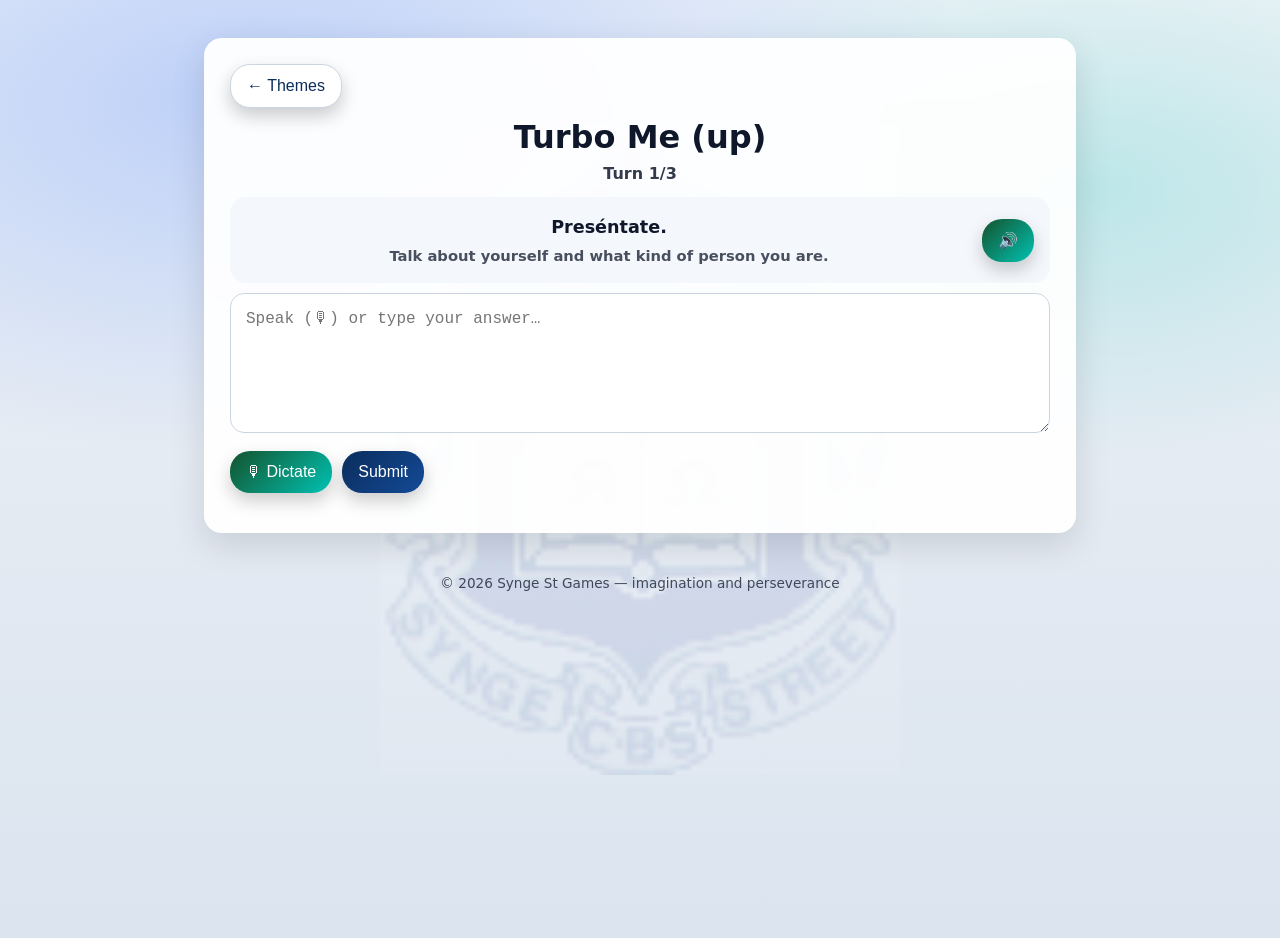
==== play.html @ 722612bc "Add files via upload" ====
<!doctype html>
<html lang="en">
<head>
  <meta charset="utf-8" />
  <title>Turbo Me (up)</title>
  <meta name="viewport" content="width=device-width, initial-scale=1" />
  <link rel="stylesheet" href="style.css" />
</head>
<body>

<main class="wrap playWrap">
  <div class="topBar">
    <button id="homeBtn" class="ghost" type="button">← Themes</button>
    <div class="pill" id="pill">Theme · Tense</div>
  </div>

  <h1>Turbo Me (up)</h1>
  <div class="turnLine">Turn <span id="turnNo">1</span>/3</div>

  <div class="taskBox taskBoxSolo">
    <span id="question">Loading question…</span>
    <button id="readQ" class="smallBtn" type="button">🔊</button>
  </div>

  <textarea
    id="answer"
    autocomplete="off"
    autocorrect="off"
    autocapitalize="off"
    spellcheck="false"
    placeholder="Speak (🎙) or type your answer…"
  ></textarea>

  <div class="controls">
    <button id="recordBtn" class="smallBtn" type="button">🎙 Dictate</button>
    <button id="submitBtn" type="button">Submit</button>
  </div>

  <section id="out" class="card hidden"></section>
</main>

<footer>© 2026 Synge St Games — imagination and perseverance</footer>

<script>
  const WORKER_URL = "https://royal-butterfly-00d8.seansynge.workers.dev";

  window.classifyAnswer = async function (payload) {
    const res = await fetch(WORKER_URL, {
      method: "POST",
      headers: {
        "Content-Type": "application/json"
      },
      body: JSON.stringify(payload)
    });

    const text = await res.text();

    if (!res.ok) {
      console.error("Worker HTTP error:", res.status, text);
      throw new Error("Worker request failed");
    }

    try {
      return JSON.parse(text);
    } catch (err) {
      console.error("Worker JSON parse error:", text);
      throw new Error("Worker returned invalid JSON");
    }
  };

  window.transcribeAudio = async function (blob, language = "es") {
    const fd = new FormData();
    fd.append("audio", blob, "speech.webm");
    fd.append("language", language);

    const res = await fetch(`${WORKER_URL}/transcribe`, {
      method: "POST",
      body: fd
    });

    const text = await res.text();

    if (!res.ok) {
      console.error("Transcribe HTTP error:", res.status, text);
      throw new Error("Transcription failed");
    }

    try {
      return JSON.parse(text);
    } catch (err) {
      console.error("Transcribe JSON parse error:", text);
      throw new Error("Transcription returned invalid JSON");
    }
  };
</script>

<script src="script.js"></script>

</body>
</html>
---- style.css ----
:root{
  --navy:#0b2d5c;
  --blue:#2b6cff;
  --teal:#00c2b3;
  --gold:#ffd43b;
  --panel:rgba(255,255,255,0.94);
  --ink:#0f172a;
}

body{
  margin:0;
  min-height:100vh;
  font-family:system-ui,-apple-system,Segoe UI,Roboto,sans-serif;
  background:
  radial-gradient(1200px 600px at 20% 10%, rgba(43,108,255,.25), transparent 60%),
  radial-gradient(900px 500px at 85% 20%, rgba(0,194,179,.20), transparent 55%),
  linear-gradient(#eef2f7,#dbe4ef);
  color:var(--ink);
  position:relative;
}

body::before{
  content:"";
  position:fixed;
  inset:0;
  background:url("crest.png") center center no-repeat;
  background-size:520px;
  opacity:0.10;
  pointer-events:none;
  z-index:0;
}

.wrap{
  position:relative;
  z-index:1;
  width:min(820px,92vw);
  margin:36px auto 24px;
  padding:26px;
  background:var(--panel);
  border-radius:18px;
  box-shadow:0 12px 35px rgba(0,0,0,0.12);
  backdrop-filter:blur(2px);
}

.playWrap{
  margin-top:38px;
}

h1{
  text-align:center;
  margin:10px 0 8px;
}

.sub{
  text-align:center;
  margin-bottom:18px;
  opacity:.9;
  font-size:1.02rem;
}

.turnLine{
  text-align:center;
  font-weight:800;
  margin:6px 0 14px;
  opacity:.85;
}

footer{
  text-align:center;
  padding:18px;
  font-size:.85rem;
  opacity:.75;
}

.topBar{
  display:flex;
  justify-content:space-between;
  align-items:center;
  gap:10px;
  margin-bottom:10px;
}

.pill{
  padding:8px 14px;
  border-radius:999px;
  font-weight:700;
  font-size:.9rem;
  background:linear-gradient(135deg,rgba(43,108,255,.25),rgba(0,194,179,.25));
  border:1px solid rgba(43,108,255,.3);
}

.taskBox{
  display:flex;
  align-items:center;
  gap:10px;
  margin:14px 0 10px;
}

.taskBoxSolo{
  justify-content:center;
  text-align:center;
  background:#f4f7fb;
  border-radius:16px;
  padding:18px 16px;
}

#question{
  flex:1;
  font-weight:800;
  font-size:1.1rem;
  line-height:1.4;
}

textarea{
  width:100%;
  min-height:140px;
  padding:15px;
  font-size:1rem;
  border-radius:14px;
  border:1px solid #cbd5e1;
  margin-bottom:14px;
  resize:vertical;
  box-sizing:border-box;
}

.controls{
  display:flex;
  gap:10px;
  margin-bottom:14px;
  flex-wrap:wrap;
}

button{
  padding:12px 16px;
  border-radius:20px;
  border:none;
  font-size:1rem;
  cursor:pointer;
  color:white;
  background:linear-gradient(135deg,var(--navy),#134a97);
  box-shadow:0 8px 18px rgba(0,0,0,0.2);
  transition:all .15s ease;
  white-space:normal;
}

button:hover{
  transform:translateY(-1px);
  background:linear-gradient(135deg,#134a97,var(--blue));
}

button:active{
  transform:translateY(1px);
}

button:disabled{
  opacity:.65;
  cursor:not-allowed;
  transform:none;
}

.smallBtn{
  background:linear-gradient(135deg,#14532d,var(--teal));
}

.ghost{
  background:#ffffff;
  color:var(--navy);
  border:1px solid #cbd5e1;
}

.ghost:hover{
  background:#f2f6ff;
}

.card{
  padding:18px;
  border-radius:14px;
  background:#f4f7fb;
  margin-top:15px;
}

.hidden{
  display:none;
}

.grid{
  display:grid;
  grid-template-columns:repeat(2,1fr);
  gap:14px;
}

@media (min-width:760px){
  .grid{
    grid-template-columns:repeat(3,1fr);
  }
}

.grid3{
  display:grid;
  grid-template-columns:1fr;
  gap:14px;
}

@media (min-width:760px){
  .grid3{
    grid-template-columns:repeat(3,1fr);
  }
}

.tile{
  text-align:left;
  padding:16px;
  border-radius:16px;
  background:linear-gradient(135deg,var(--navy),#0f3b7a);
  color:white;
  min-height:118px;
  display:flex;
  flex-direction:column;
  justify-content:space-between;
  transition:all .15s ease;
}

.tile:hover{
  background:linear-gradient(135deg,#0f3b7a,var(--blue));
  transform:translateY(-2px);
}

.tile:nth-child(4n+1),
.tileSmall:nth-child(4n+1){
  background:linear-gradient(135deg,var(--navy),#0f3b7a);
}

.tile:nth-child(4n+1):hover,
.tileSmall:nth-child(4n+1):hover{
  background:linear-gradient(135deg,#0f3b7a,var(--blue));
}

.tile:nth-child(4n+2),
.tileSmall:nth-child(4n+2){
  background:linear-gradient(135deg,#14532d,var(--teal));
}

.tile:nth-child(4n+2):hover,
.tileSmall:nth-child(4n+2):hover{
  background:linear-gradient(135deg,#0f766e,#14b8a6);
}

.tile:nth-child(4n+3),
.tileSmall:nth-child(4n+3){
  background:linear-gradient(135deg,#7c2d12,#f59e0b);
}

.tile:nth-child(4n+3):hover,
.tileSmall:nth-child(4n+3):hover{
  background:linear-gradient(135deg,#9a3412,#fbbf24);
}

.tile:nth-child(4n),
.tileSmall:nth-child(4n){
  background:linear-gradient(135deg,#5b21b6,#7c3aed);
}

.tile:nth-child(4n):hover,
.tileSmall:nth-child(4n):hover{
  background:linear-gradient(135deg,#6d28d9,#8b5cf6);
}

.tileTop{
  display:flex;
  gap:12px;
  align-items:flex-start;
}

.tileIcon{
  font-size:1.7rem;
  line-height:1;
  flex:0 0 auto;
}

.tileTitle{
  font-weight:900;
  line-height:1.25;
  word-break:break-word;
}

.tileMeta{
  font-size:.88rem;
  opacity:.9;
  margin-top:6px;
  line-height:1.3;
  white-space:normal;
}

.tileCTA{
  margin-top:12px;
  font-size:.9rem;
}

.tileSmall{
  text-align:center;
  padding:18px;
  border-radius:16px;
  background:linear-gradient(135deg,var(--navy),#0f3b7a);
  color:white;
  min-height:96px;
  font-weight:900;
  line-height:1.35;
}

.tileSmall:hover{
  background:linear-gradient(135deg,#0f3b7a,var(--blue));
}

.tiny{
  font-size:.9rem;
  opacity:.82;
  line-height:1.3;
}

/* ---------- Mobile optimisation ---------- */
@media (max-width:700px){
  body::before{
    background-size:360px;
    opacity:0.09;
  }

  .wrap{
    width:min(96vw,820px);
    margin:10px auto 16px;
    padding:14px 12px 18px;
    border-radius:16px;
  }

  .playWrap{
    margin-top:12px;
  }

  h1{
    font-size:1.55rem;
    line-height:1.15;
    margin:6px 0 8px;
  }

  .sub{
    font-size:.98rem;
    line-height:1.35;
    margin-bottom:14px;
  }

  .topBar{
    flex-direction:column;
    align-items:stretch;
    gap:8px;
    margin-bottom:8px;
  }

  .ghost,
  .pill{
    width:100%;
    box-sizing:border-box;
    text-align:center;
  }

  .grid{
    grid-template-columns:1fr;
    gap:12px;
  }

  .grid3{
    grid-template-columns:1fr;
    gap:12px;
  }

  .tile,
  .tileSmall{
    width:100%;
    min-height:unset;
    height:auto;
    padding:16px 14px;
    border-radius:16px;
  }

  .tile{
    display:block;
  }

  .tileTop{
    gap:10px;
  }

  .tileIcon{
    font-size:1.5rem;
  }

  .tileTitle{
    font-size:1rem;
  }

  .tileMeta{
    font-size:.82rem;
  }

  .tileCTA{
    margin-top:10px;
    font-size:.9rem;
  }

  .tileSmall{
    font-size:1rem;
  }

  .taskBox{
    flex-direction:column;
    align-items:stretch;
  }

  .taskBoxSolo{
    padding:14px 12px;
  }

  #question{
    font-size:1.02rem;
    line-height:1.4;
    text-align:center;
  }

  textarea{
    min-height:120px;
    padding:14px 12px;
    font-size:16px;
  }

  .controls{
    flex-direction:column;
    gap:10px;
  }

  .controls button,
  .taskBox button,
  .card button{
    width:100%;
  }

  button{
    font-size:1rem;
    padding:13px 14px;
  }

  .turnLine{
    margin:4px 0 12px;
  }

  footer{
    padding:12px 10px 18px;
    font-size:.8rem;
  }
}
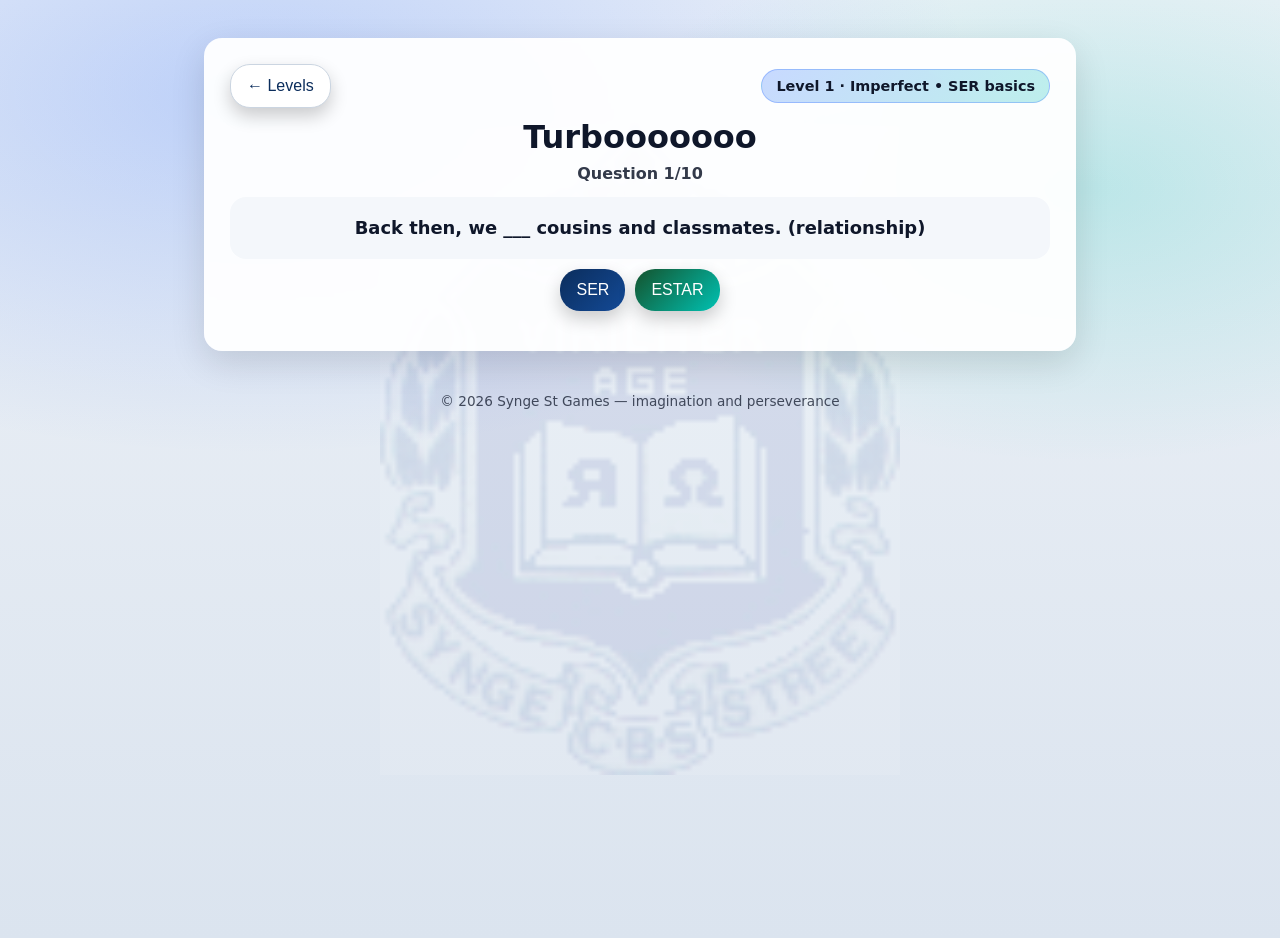
==== commit 436a4e70: "Add files via upload" ====
--- a/play.html
+++ b/play.html
@@ -2,7 +2,7 @@
 <html lang="en">
 <head>
   <meta charset="utf-8" />
-  <title>Turbo Me (up)</title>
+  <title>Turbooooooo</title>
   <meta name="viewport" content="width=device-width, initial-scale=1" />
   <link rel="stylesheet" href="style.css" />
 </head>
@@ -10,30 +10,20 @@
 
 <main class="wrap playWrap">
   <div class="topBar">
-    <button id="homeBtn" class="ghost" type="button">← Themes</button>
-    <div class="pill" id="pill">Theme · Tense</div>
+    <button id="homeBtn" class="ghost" type="button">← Levels</button>
+    <div class="pill" id="pill">Level</div>
   </div>
 
-  <h1>Turbo Me (up)</h1>
-  <div class="turnLine">Turn <span id="turnNo">1</span>/3</div>
+  <h1>Turbooooooo</h1>
+  <div class="turnLine">Question <span id="turnNo">1</span>/10</div>
 
   <div class="taskBox taskBoxSolo">
     <span id="question">Loading question…</span>
-    <button id="readQ" class="smallBtn" type="button">🔊</button>
   </div>
 
-  <textarea
-    id="answer"
-    autocomplete="off"
-    autocorrect="off"
-    autocapitalize="off"
-    spellcheck="false"
-    placeholder="Speak (🎙) or type your answer…"
-  ></textarea>
-
-  <div class="controls">
-    <button id="recordBtn" class="smallBtn" type="button">🎙 Dictate</button>
-    <button id="submitBtn" type="button">Submit</button>
+  <div class="controls" style="justify-content:center;">
+    <button id="serBtn" type="button">SER</button>
+    <button id="estarBtn" class="smallBtn" type="button">ESTAR</button>
   </div>
 
   <section id="out" class="card hidden"></section>
@@ -41,60 +31,6 @@
 
 <footer>© 2026 Synge St Games — imagination and perseverance</footer>
 
-<script>
-  const WORKER_URL = "https://royal-butterfly-00d8.seansynge.workers.dev";
-
-  window.classifyAnswer = async function (payload) {
-    const res = await fetch(WORKER_URL, {
-      method: "POST",
-      headers: {
-        "Content-Type": "application/json"
-      },
-      body: JSON.stringify(payload)
-    });
-
-    const text = await res.text();
-
-    if (!res.ok) {
-      console.error("Worker HTTP error:", res.status, text);
-      throw new Error("Worker request failed");
-    }
-
-    try {
-      return JSON.parse(text);
-    } catch (err) {
-      console.error("Worker JSON parse error:", text);
-      throw new Error("Worker returned invalid JSON");
-    }
-  };
-
-  window.transcribeAudio = async function (blob, language = "es") {
-    const fd = new FormData();
-    fd.append("audio", blob, "speech.webm");
-    fd.append("language", language);
-
-    const res = await fetch(`${WORKER_URL}/transcribe`, {
-      method: "POST",
-      body: fd
-    });
-
-    const text = await res.text();
-
-    if (!res.ok) {
-      console.error("Transcribe HTTP error:", res.status, text);
-      throw new Error("Transcription failed");
-    }
-
-    try {
-      return JSON.parse(text);
-    } catch (err) {
-      console.error("Transcribe JSON parse error:", text);
-      throw new Error("Transcription returned invalid JSON");
-    }
-  };
-</script>
-
 <script src="script.js"></script>
-
 </body>
 </html>
--- a/style.css
+++ b/style.css
@@ -5,6 +5,7 @@
   --gold:#ffd43b;
   --panel:rgba(255,255,255,0.94);
   --ink:#0f172a;
+  --danger:#d0d7e2;
 }
 
 body{
@@ -107,20 +108,8 @@
 #question{
   flex:1;
   font-weight:800;
-  font-size:1.1rem;
-  line-height:1.4;
-}
-
-textarea{
-  width:100%;
-  min-height:140px;
-  padding:15px;
-  font-size:1rem;
-  border-radius:14px;
-  border:1px solid #cbd5e1;
-  margin-bottom:14px;
-  resize:vertical;
-  box-sizing:border-box;
+  font-size:1.12rem;
+  line-height:1.45;
 }
 
 .controls{
@@ -195,25 +184,12 @@
   }
 }
 
-.grid3{
-  display:grid;
-  grid-template-columns:1fr;
-  gap:14px;
-}
-
-@media (min-width:760px){
-  .grid3{
-    grid-template-columns:repeat(3,1fr);
-  }
-}
-
 .tile{
   text-align:left;
   padding:16px;
   border-radius:16px;
-  background:linear-gradient(135deg,var(--navy),#0f3b7a);
   color:white;
-  min-height:118px;
+  min-height:128px;
   display:flex;
   flex-direction:column;
   justify-content:space-between;
@@ -221,48 +197,26 @@
 }
 
 .tile:hover{
-  background:linear-gradient(135deg,#0f3b7a,var(--blue));
   transform:translateY(-2px);
 }
 
-.tile:nth-child(4n+1),
-.tileSmall:nth-child(4n+1){
-  background:linear-gradient(135deg,var(--navy),#0f3b7a);
-}
-
-.tile:nth-child(4n+1):hover,
-.tileSmall:nth-child(4n+1):hover{
-  background:linear-gradient(135deg,#0f3b7a,var(--blue));
-}
-
-.tile:nth-child(4n+2),
-.tileSmall:nth-child(4n+2){
-  background:linear-gradient(135deg,#14532d,var(--teal));
-}
-
-.tile:nth-child(4n+2):hover,
-.tileSmall:nth-child(4n+2):hover{
-  background:linear-gradient(135deg,#0f766e,#14b8a6);
-}
-
-.tile:nth-child(4n+3),
-.tileSmall:nth-child(4n+3){
-  background:linear-gradient(135deg,#7c2d12,#f59e0b);
-}
-
-.tile:nth-child(4n+3):hover,
-.tileSmall:nth-child(4n+3):hover{
-  background:linear-gradient(135deg,#9a3412,#fbbf24);
-}
-
-.tile:nth-child(4n),
-.tileSmall:nth-child(4n){
-  background:linear-gradient(135deg,#5b21b6,#7c3aed);
-}
-
-.tile:nth-child(4n):hover,
-.tileSmall:nth-child(4n):hover{
-  background:linear-gradient(135deg,#6d28d9,#8b5cf6);
+.tile.unlocked:nth-child(4n+1){ background:linear-gradient(135deg,var(--navy),#0f3b7a); }
+.tile.unlocked:nth-child(4n+1):hover{ background:linear-gradient(135deg,#0f3b7a,var(--blue)); }
+
+.tile.unlocked:nth-child(4n+2){ background:linear-gradient(135deg,#14532d,var(--teal)); }
+.tile.unlocked:nth-child(4n+2):hover{ background:linear-gradient(135deg,#0f766e,#14b8a6); }
+
+.tile.unlocked:nth-child(4n+3){ background:linear-gradient(135deg,#7c2d12,#f59e0b); }
+.tile.unlocked:nth-child(4n+3):hover{ background:linear-gradient(135deg,#9a3412,#fbbf24); }
+
+.tile.unlocked:nth-child(4n){ background:linear-gradient(135deg,#5b21b6,#7c3aed); }
+.tile.unlocked:nth-child(4n):hover{ background:linear-gradient(135deg,#6d28d9,#8b5cf6); }
+
+.tile.locked{
+  background:linear-gradient(135deg,#94a3b8,#cbd5e1);
+  color:#1e293b;
+  cursor:not-allowed;
+  box-shadow:none;
 }
 
 .tileTop{
@@ -285,30 +239,16 @@
 
 .tileMeta{
   font-size:.88rem;
-  opacity:.9;
+  opacity:.95;
   margin-top:6px;
-  line-height:1.3;
+  line-height:1.35;
   white-space:normal;
 }
 
 .tileCTA{
   margin-top:12px;
-  font-size:.9rem;
-}
-
-.tileSmall{
-  text-align:center;
-  padding:18px;
-  border-radius:16px;
-  background:linear-gradient(135deg,var(--navy),#0f3b7a);
-  color:white;
-  min-height:96px;
-  font-weight:900;
-  line-height:1.35;
-}
-
-.tileSmall:hover{
-  background:linear-gradient(135deg,#0f3b7a,var(--blue));
+  font-size:.92rem;
+  font-weight:800;
 }
 
 .tiny{
@@ -317,141 +257,9 @@
   line-height:1.3;
 }
 
-/* ---------- Mobile optimisation ---------- */
-@media (max-width:700px){
-  body::before{
-    background-size:360px;
-    opacity:0.09;
-  }
-
-  .wrap{
-    width:min(96vw,820px);
-    margin:10px auto 16px;
-    padding:14px 12px 18px;
-    border-radius:16px;
-  }
-
-  .playWrap{
-    margin-top:12px;
-  }
-
-  h1{
-    font-size:1.55rem;
-    line-height:1.15;
-    margin:6px 0 8px;
-  }
-
-  .sub{
-    font-size:.98rem;
-    line-height:1.35;
-    margin-bottom:14px;
-  }
-
-  .topBar{
-    flex-direction:column;
-    align-items:stretch;
-    gap:8px;
-    margin-bottom:8px;
-  }
-
-  .ghost,
-  .pill{
-    width:100%;
-    box-sizing:border-box;
-    text-align:center;
-  }
-
-  .grid{
-    grid-template-columns:1fr;
-    gap:12px;
-  }
-
-  .grid3{
-    grid-template-columns:1fr;
-    gap:12px;
-  }
-
-  .tile,
-  .tileSmall{
-    width:100%;
-    min-height:unset;
-    height:auto;
-    padding:16px 14px;
-    border-radius:16px;
-  }
-
-  .tile{
-    display:block;
-  }
-
-  .tileTop{
-    gap:10px;
-  }
-
-  .tileIcon{
-    font-size:1.5rem;
-  }
-
-  .tileTitle{
-    font-size:1rem;
-  }
-
-  .tileMeta{
-    font-size:.82rem;
-  }
-
-  .tileCTA{
-    margin-top:10px;
-    font-size:.9rem;
-  }
-
-  .tileSmall{
-    font-size:1rem;
-  }
-
-  .taskBox{
-    flex-direction:column;
-    align-items:stretch;
-  }
-
-  .taskBoxSolo{
-    padding:14px 12px;
-  }
-
-  #question{
-    font-size:1.02rem;
-    line-height:1.4;
-    text-align:center;
-  }
-
-  textarea{
-    min-height:120px;
-    padding:14px 12px;
-    font-size:16px;
-  }
-
-  .controls{
-    flex-direction:column;
-    gap:10px;
-  }
-
-  .controls button,
-  .taskBox button,
-  .card button{
-    width:100%;
-  }
-
-  button{
-    font-size:1rem;
-    padding:13px 14px;
-  }
-
-  .turnLine{
-    margin:4px 0 12px;
-  }
-
-  footer{
-    padding:12px 10px 18px;
-    font-size:.8rem;
-  }
-}
+.feedbackGood{ color:#166534; font-weight:900; }
+.feedbackBad{ color:#b91c1c; font-weight:900; }
+
+@media (max-width:640px){
+  .controls{justify-content:center;}
+}
